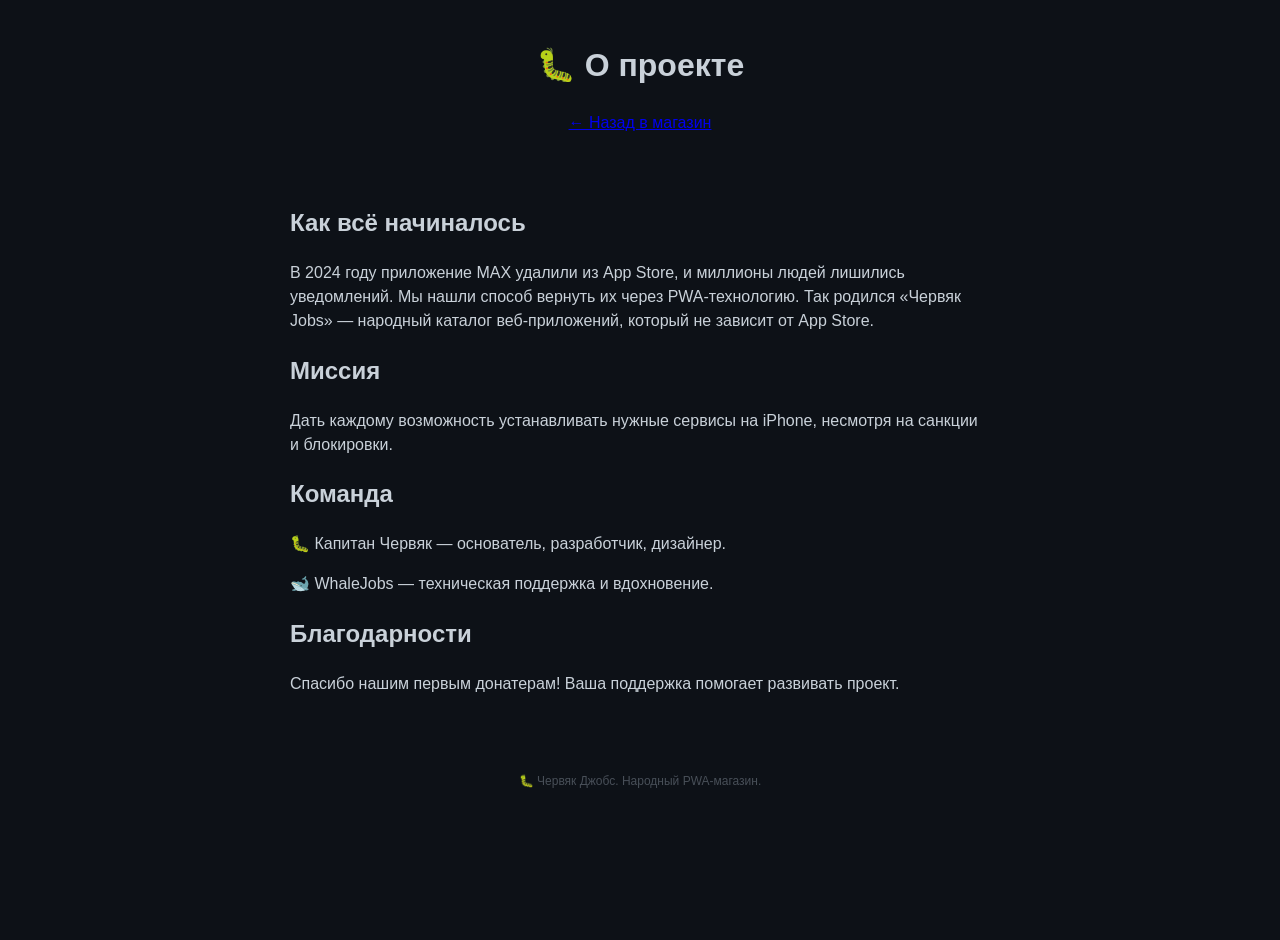
==== about.html @ 728c7ba2 "Create about.html" ====
<!DOCTYPE html>
<html lang="ru">
<head>
    <meta charset="UTF-8">
    <meta name="viewport" content="width=device-width, initial-scale=1.0">
    <title>О проекте — Червяк Jobs</title>
    <link rel="stylesheet" href="style.css">
</head>
<body>
    <header>
        <h1>🐛 О проекте</h1>
        <p><a href="/">← Назад в магазин</a></p>
    </header>
    <main style="max-width: 700px; margin: 0 auto; padding: 20px;">
        <h2>Как всё начиналось</h2>
        <p>В 2024 году приложение MAX удалили из App Store, и миллионы людей лишились уведомлений. Мы нашли способ вернуть их через PWA-технологию. Так родился «Червяк Jobs» — народный каталог веб-приложений, который не зависит от App Store.</p>
        <h2>Миссия</h2>
        <p>Дать каждому возможность устанавливать нужные сервисы на iPhone, несмотря на санкции и блокировки.</p>
        <h2>Команда</h2>
        <p>🐛 Капитан Червяк — основатель, разработчик, дизайнер.</p>
        <p>🐋 WhaleJobs — техническая поддержка и вдохновение.</p>
        <h2>Благодарности</h2>
        <p>Спасибо нашим первым донатерам! Ваша поддержка помогает развивать проект.</p>
        <!-- Здесь будет виджет донатов -->
        <div id="donation-widget"></div>
    </main>
    <footer>
        <p>🐛 Червяк Джобс. Народный PWA-магазин.</p>
    </footer>
</body>
</html>
---- style.css ----
/* === Базовый стиль === */
body {
    font-family: -apple-system, BlinkMacSystemFont, 'Segoe UI', Roboto, sans-serif;
    background: #0d1117;
    color: #c9d1d9;
    margin: 0;
    padding: 20px;
    line-height: 1.5;
    min-height: 100vh;
}

header {
    text-align: center;
    margin-bottom: 30px;
}

h1 h1 {
    animation: wiggle 2s ease-in-out infinite;
}
@keyframes wiggle {
    0%, 100% { transform: rotate(0deg); }
    25% { transform: rotate(2deg); }
    75% { transform: rotate(-2deg); }
}

/* Сетка карточек */
.app-grid {
    display: grid;
    grid-template-columns: repeat(auto-fill, minmax(160px, 1fr));
    gap: 16px;
    max-width: 900px;
    margin: 0 auto;
}

/* Карточка приложения */
.card {
    background: #161b22;
    border: 1px solid #30363d;
    border-radius: 16px;
    padding: 20px;
    display: flex;
    flex-direction: column;
    align-items: center;
    text-align: center;
    transition: border-color 0.2s;
    overflow: hidden;
}
.card:hover {
    border-color: #4caf50;
}

.app-icon {
    width: 64px;
    height: 64px;
    border-radius: 16px;
    margin-bottom: 12px;
    background: #fff;
}

.card h2 {
    font-size: 1.1em;
    margin: 0 0 5px;
    color: #e6edf3;
}

.card p {
    font-size: 0.85em;
    color: #8b949e;
    flex: 1;
}

/* Кнопки */
button {
    background: #238636;
    color: white;
    border: none;
    padding: 10px 18px;
    border-radius: 8px;
    font-size: 14px;
    font-weight: 600;
    cursor: pointer;
    margin-top: 10px;
    width: 100%;
    transition: background 0.2s;
}
button:active {
    background: #2ea043;
}

.install-main-btn {
    background: #1b5e20;
    max-width: 300px;
    display: block;
    margin: 20px auto;
    animation: glow 2s ease-in-out infinite;
}

@keyframes glow {
    0% { box-shadow: 0 0 5px #4caf50; }
    50% { box-shadow: 0 0 20px #4caf50, 0 0 40px #238636; }
    100% { box-shadow: 0 0 5px #4caf50; }
}

/* Кнопка "Поддержать" */
.donate-btn {
    background: #da3633;
    color: white;
    padding: 12px 30px;
    border-radius: 30px;
    text-decoration: none;
    font-weight: bold;
    display: inline-block;
    transition: background 0.2s;
}
.donate-btn:hover {
    background: #c62828;
}

/* Модальное окно */
.modal {
    display: none;
    position: fixed;
    top: 0; left: 0; width: 100%; height: 100%;
    background: rgba(0,0,0,0.85);
    justify-content: center;
    align-items: center;
    z-index: 1000;
}
.modal-content {
    background: #1b1e20;
    border: 1px solid #30363d;
    border-radius: 16px;
    padding: 24px;
    max-width: 320px;
    width: 90%;
    text-align: center;
    color: #e0e0e0;
}
.modal-content h3 {
    margin-top: 0;
    color: #4caf50;
}
.close-btn {
    float: right;
    background: none;
    border: none;
    color: #8b949e;
    font-size: 24px;
    cursor: pointer;
}
#goToSafariBtn {
    background: #238636;
    color: white;
    border: none;
    padding: 12px 24px;
    border-radius: 8px;
    font-size: 16px;
    font-weight: bold;
    cursor: pointer;
    margin-top: 15px;
    width: 100%;
}

footer {
    margin-top: 40px;
    text-align: center;
    font-size: 12px;
    color: #484f58;
}
.card h2 {
    color: #e6edf3 !important;
}
button {
    box-sizing: border-box;
}
.worm-crawler {
    position: fixed;
    bottom: 0;
    left: -100px;
    font-size: 24px;
    animation: crawl 10s linear infinite;
    z-index: 999;
}
@keyframes crawl {
    0% { left: -100px; }
    100% { left: calc(100% + 100px); }
}
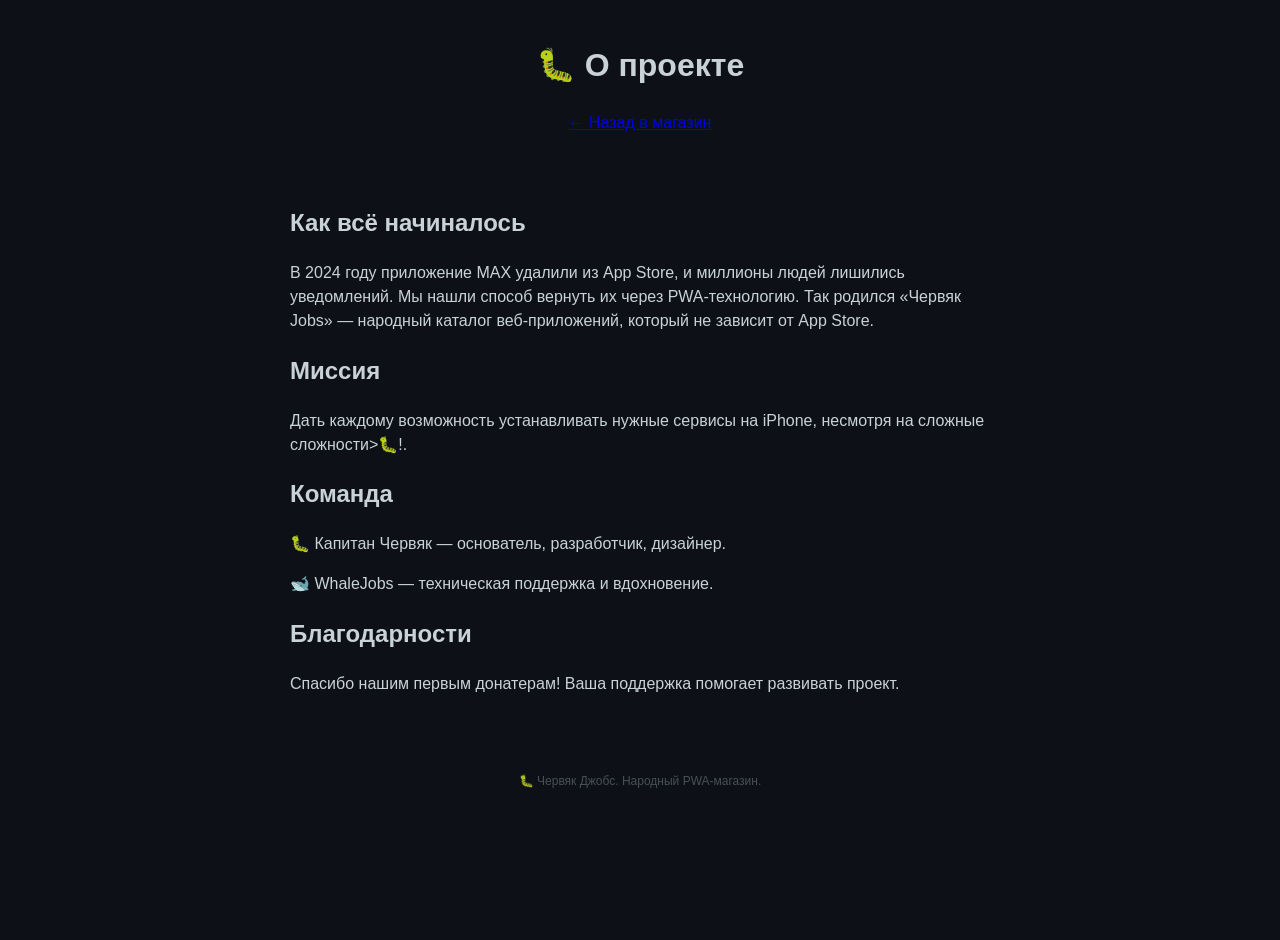
==== commit f034249f: "Update about.html" ====
--- a/about.html
+++ b/about.html
@@ -15,7 +15,7 @@
         <h2>Как всё начиналось</h2>
         <p>В 2024 году приложение MAX удалили из App Store, и миллионы людей лишились уведомлений. Мы нашли способ вернуть их через PWA-технологию. Так родился «Червяк Jobs» — народный каталог веб-приложений, который не зависит от App Store.</p>
         <h2>Миссия</h2>
-        <p>Дать каждому возможность устанавливать нужные сервисы на iPhone, несмотря на санкции и блокировки.</p>
+        <p>Дать каждому возможность устанавливать нужные сервисы на iPhone, несмотря на сложные сложности>🐛!.</p>
         <h2>Команда</h2>
         <p>🐛 Капитан Червяк — основатель, разработчик, дизайнер.</p>
         <p>🐋 WhaleJobs — техническая поддержка и вдохновение.</p>
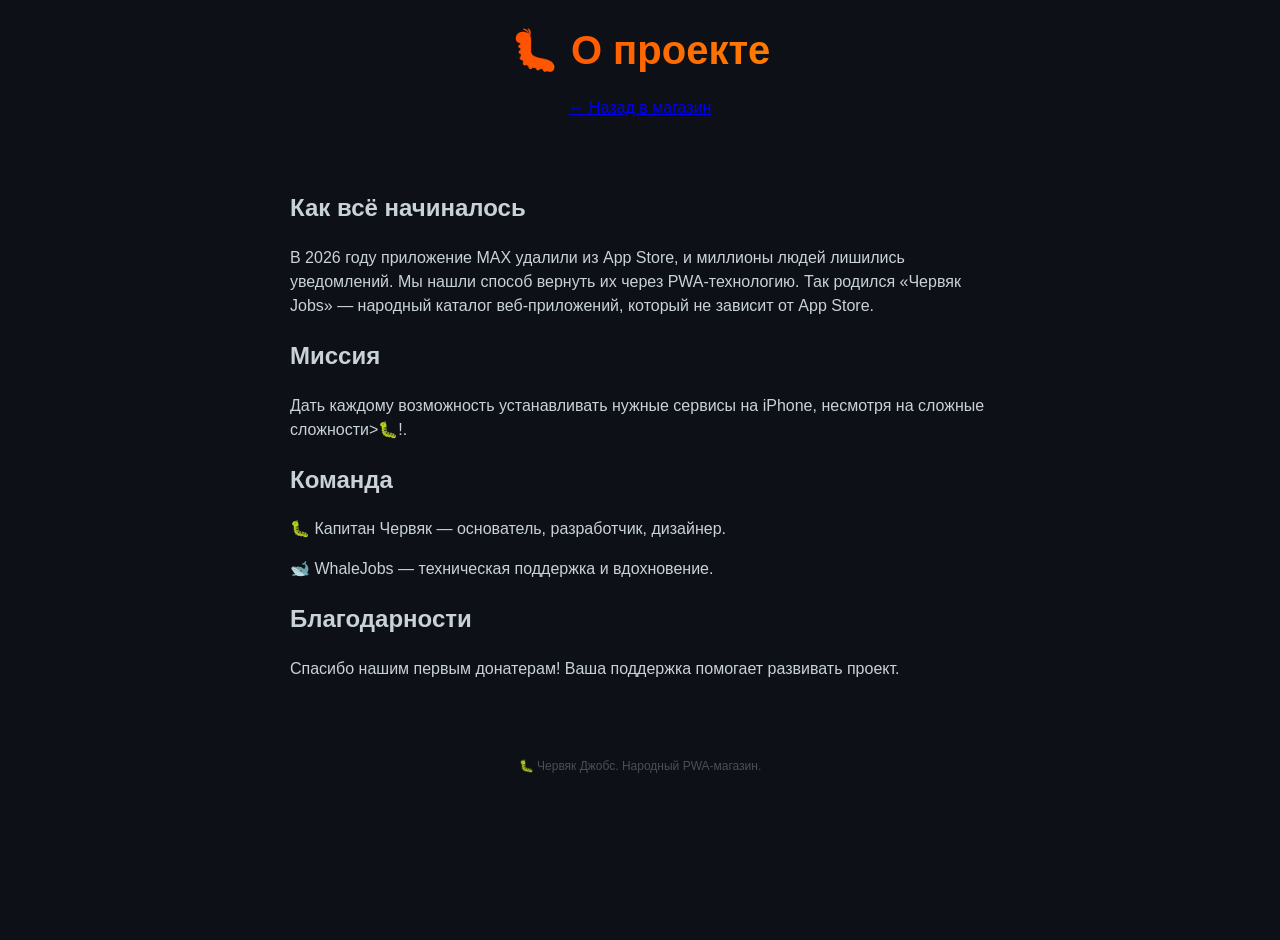
==== commit 00bd3b3c: "Update about.html" ====
--- a/about.html
+++ b/about.html
@@ -13,7 +13,7 @@
     </header>
     <main style="max-width: 700px; margin: 0 auto; padding: 20px;">
         <h2>Как всё начиналось</h2>
-        <p>В 2024 году приложение MAX удалили из App Store, и миллионы людей лишились уведомлений. Мы нашли способ вернуть их через PWA-технологию. Так родился «Червяк Jobs» — народный каталог веб-приложений, который не зависит от App Store.</p>
+        <p>В 2026 году приложение MAX удалили из App Store, и миллионы людей лишились уведомлений. Мы нашли способ вернуть их через PWA-технологию. Так родился «Червяк Jobs» — народный каталог веб-приложений, который не зависит от App Store.</p>
         <h2>Миссия</h2>
         <p>Дать каждому возможность устанавливать нужные сервисы на iPhone, несмотря на сложные сложности>🐛!.</p>
         <h2>Команда</h2>
--- a/style.css
+++ b/style.css
@@ -14,13 +14,20 @@
     margin-bottom: 30px;
 }
 
-h1 h1 {
-    animation: wiggle 2s ease-in-out infinite;
+h1 {
+    font-size: 2.5em;
+    margin: 0;
+    background: linear-gradient(90deg, #ff0000, #ff8800, #ffff00, #00cc44, #0088ff, #8800ff, #ff0000);
+    background-size: 400% 100%;
+    -webkit-background-clip: text;
+    -webkit-text-fill-color: transparent;
+    background-clip: text;
+    animation: rainbow 5s linear infinite;
 }
-@keyframes wiggle {
-    0%, 100% { transform: rotate(0deg); }
-    25% { transform: rotate(2deg); }
-    75% { transform: rotate(-2deg); }
+
+@keyframes rainbow {
+    0% { background-position: 0% 50%; }
+    100% { background-position: 400% 50%; }
 }
 
 /* Сетка карточек */
@@ -173,15 +180,3 @@
 button {
     box-sizing: border-box;
 }
-.worm-crawler {
-    position: fixed;
-    bottom: 0;
-    left: -100px;
-    font-size: 24px;
-    animation: crawl 10s linear infinite;
-    z-index: 999;
-}
-@keyframes crawl {
-    0% { left: -100px; }
-    100% { left: calc(100% + 100px); }
-}
